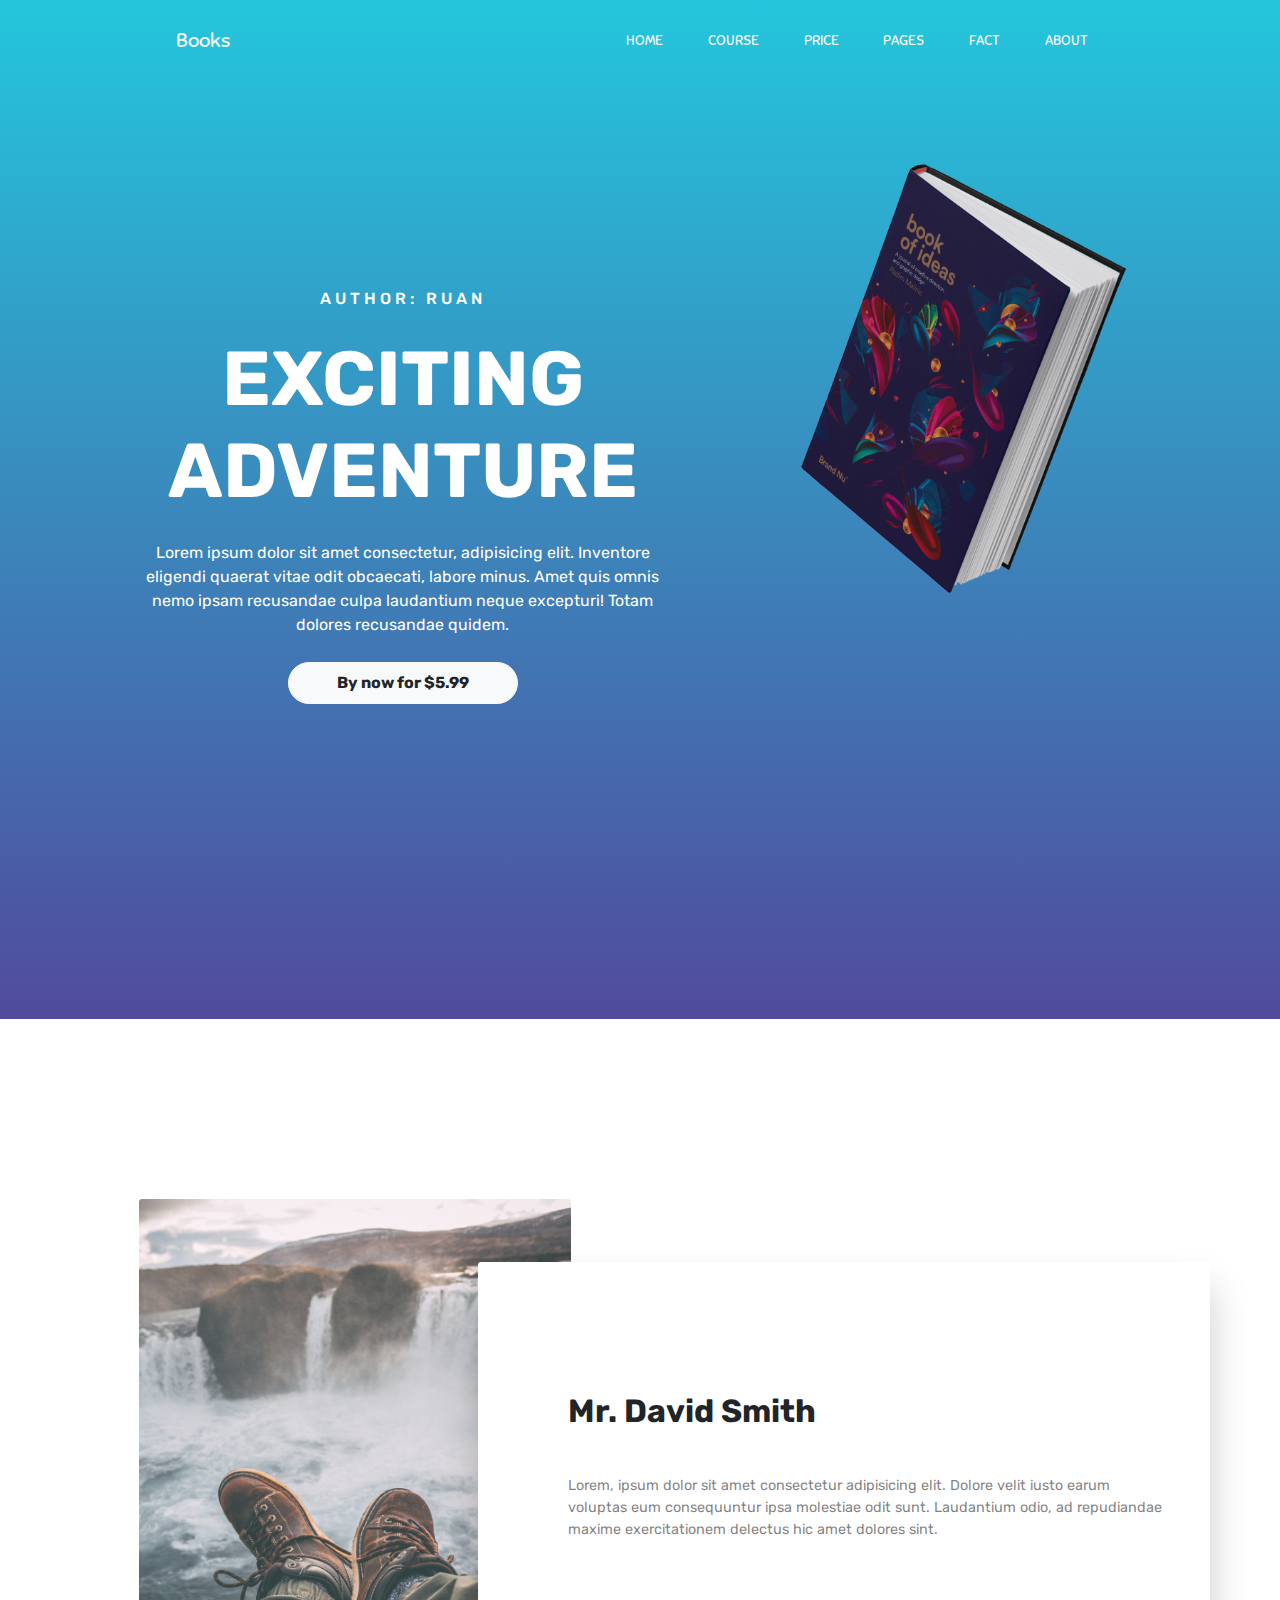
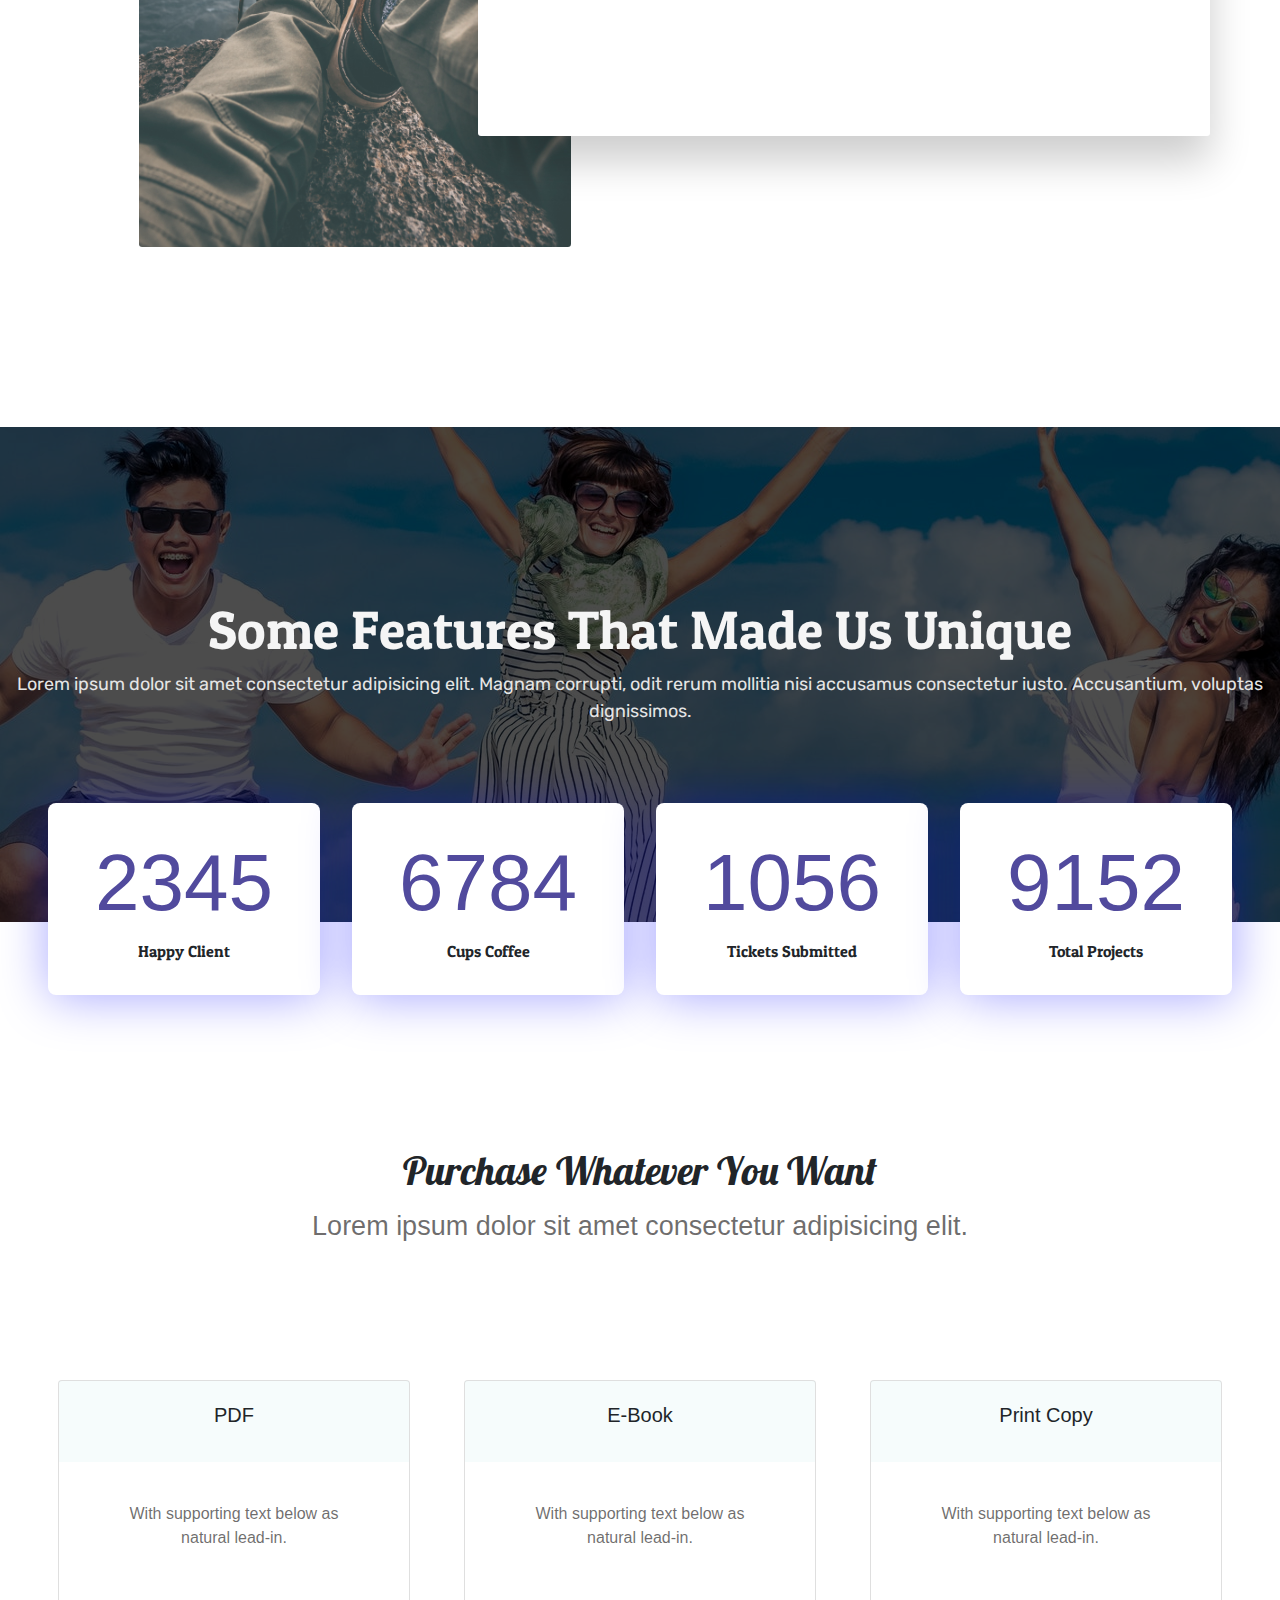
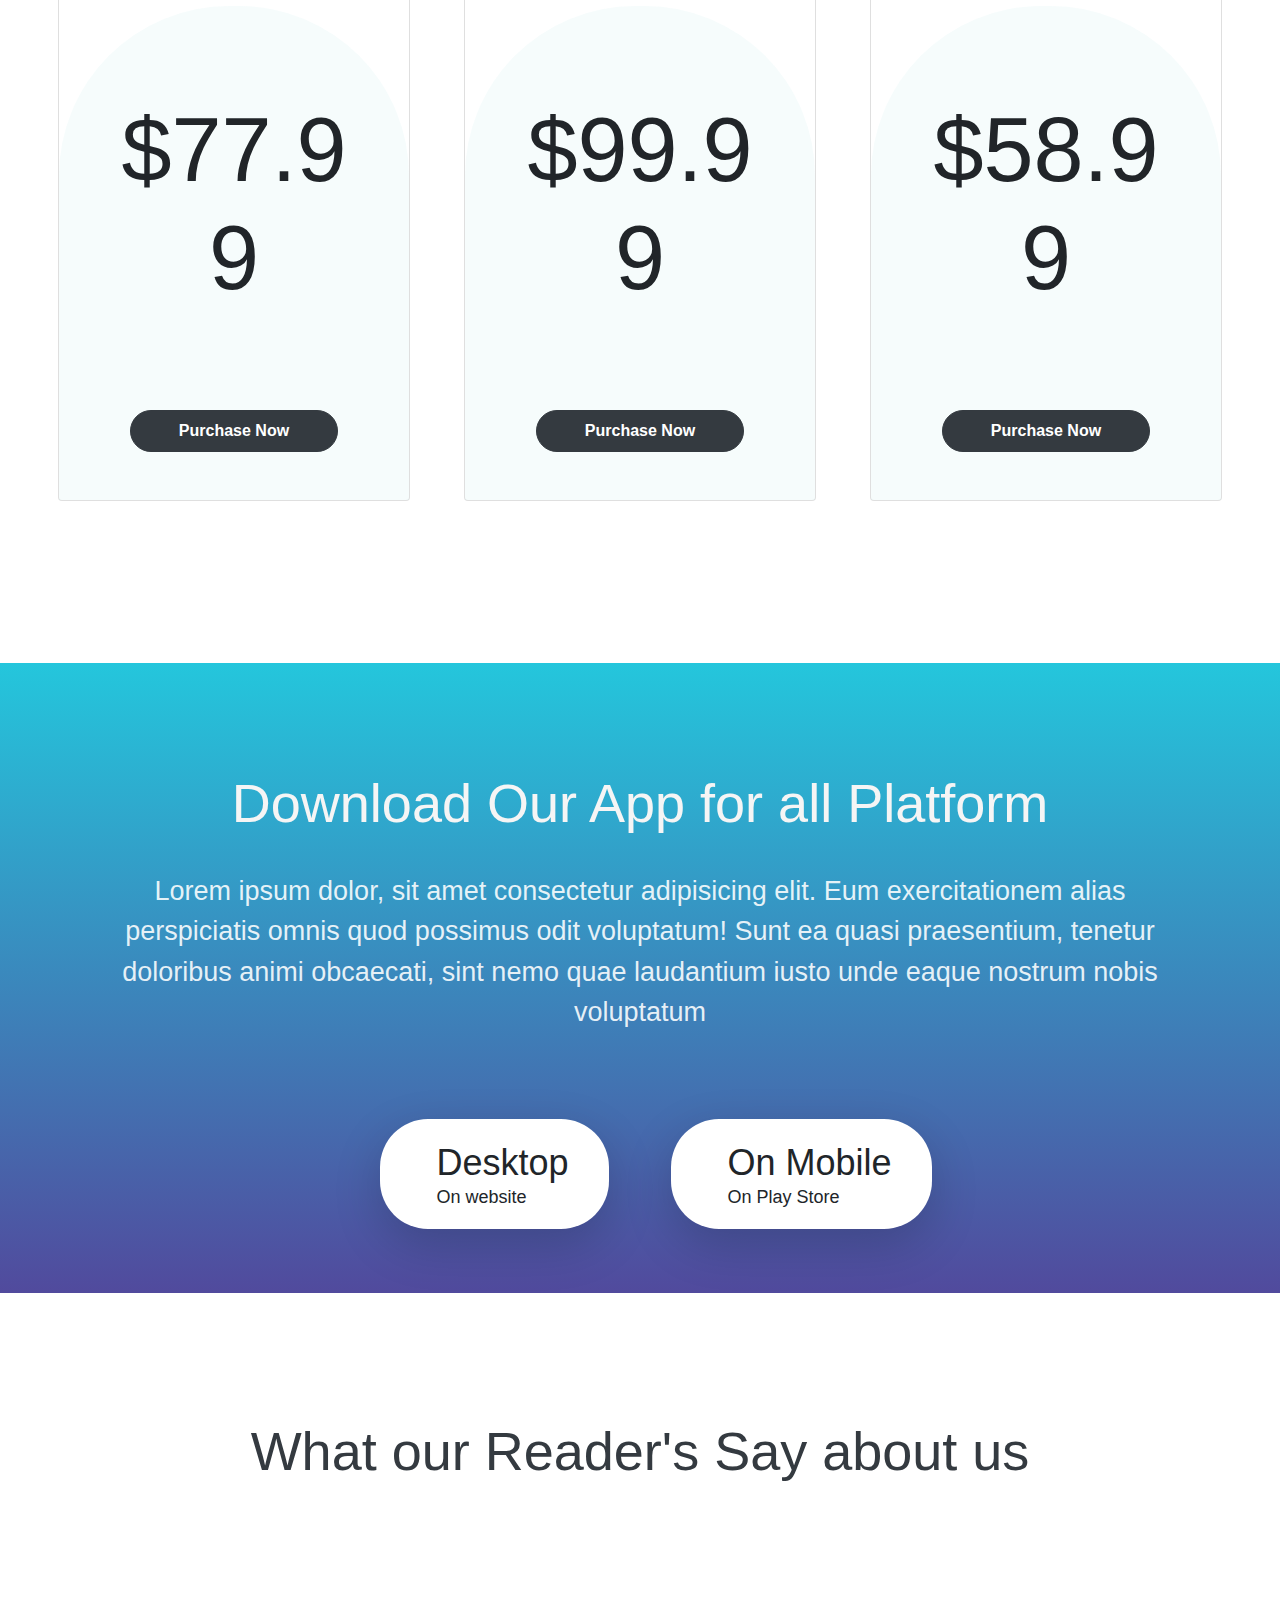
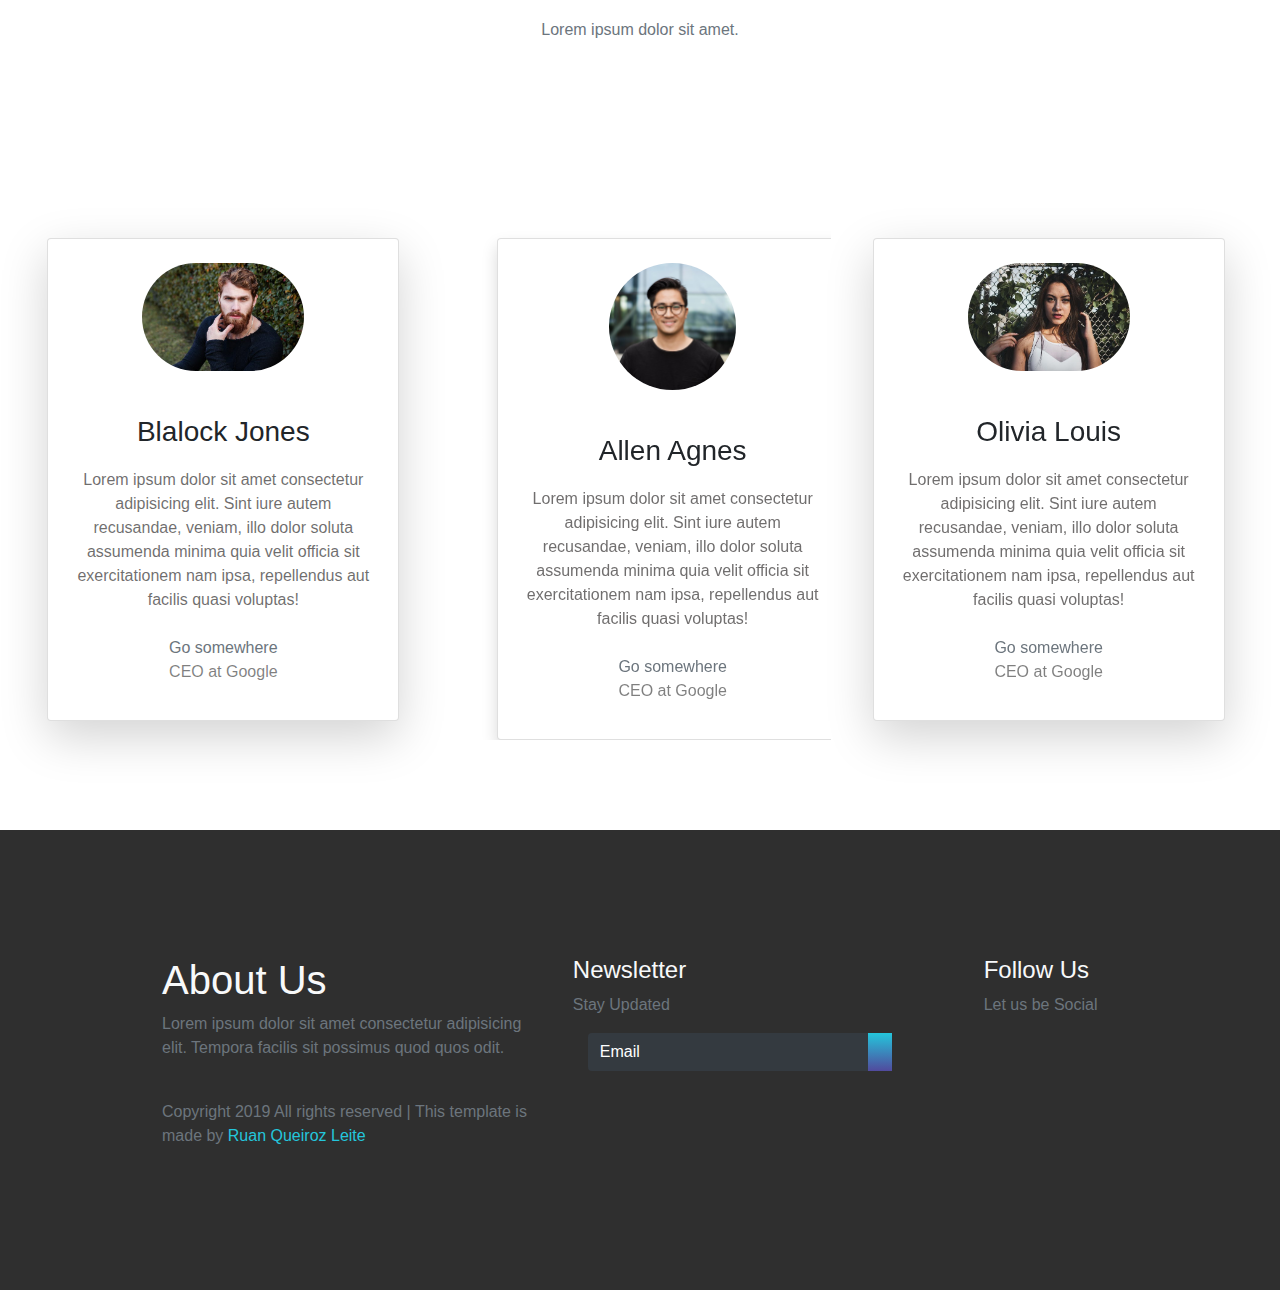
==== Index.html @ f332a402 "update files site" ====
<!DOCTYPE html>
<html lang="pt-br">

<head>
	<meta charset="UTF-8">
	<meta name="viewport" content="width=device-width, initial-scale=1.0">
	<meta http-equiv="X-UA-Compatible" content="ie=edge">
	<title>Books</title>
	<link rel="stylesheet" href="https://stackpath.bootstrapcdn.com/bootstrap/4.3.1/css/bootstrap.min.css"
		integrity="sha384-ggOyR0iXCbMQv3Xipma34MD+dH/1fQ784/j6cY/iJTQUOhcWr7x9JvoRxT2MZw1T" crossorigin="anonymous">

	<link rel="stylesheet" href="https://use.fontawesome.com/releases/v5.8.1/css/all.css"
		integrity="sha384-50oBUHEmvpQ+1lW4y57PTFmhCaXp0ML5d60M1M7uH2+nqUivzIebhndOJK28anvf" crossorigin="anonymous">
	<link rel="stylesheet" href="css/style.css">
	<link rel="stylesheet" href="css/mobile-style.css">
</head>

<body>

	<header>
		<div class="container-fluid p-0">
			<nav class="navbar navbar-expand-lg">
				<a class="navbar-brand" href="#">
					<i class="fas fa-book-reader fa-3x mx-3"></i>
					Books</a>
				<button class="navbar-toggler" type="button" data-toggle="collapse" data-target="#navbarNav"
					aria-controls="navbarNav" aria-expanded="false" aria-label="Toggle navigation">

					<i class="fas fa-bars text-light"></i>
				</button>
				<div class="collapse navbar-collapse" id="navbarNav">
					<div class="mr-auto"></div>
					<ul class="navbar-nav">
						<li class="nav-item active">
							<a class="nav-link" href="#">HOME<span class="sr-only">(current)</span></a>
						</li>
						<li class="nav-item">
							<a class="nav-link" href="#">COURSE</a>
						</li>
						<li class="nav-item">
							<a class="nav-link" href="#">PRICE</a>
						</li>
						<li class="nav-item dropdown">
							<div class="dropdown">
								<a href="#" class="nav-link">PAGES</a>
								<div class="dropdown-content">
									<a href="#">Generic</a>
									<a href="#">Element</a>
								</div>
							</div>
						</li>
						<li class="nav-item">
							<a class="nav-link" href="#">FACT</a>
						</li>
						<li class="nav-item">
							<a class="nav-link" href="#">ABOUT</a>
						</li>
					</ul>
				</div>
			</nav>
		</div>

		<div class="container text-center">
			<div class="row">
				<div class="col-md-7 col-sm-12 text-white">
					<h6>AUTHOR: RUAN</h6>
					<h1>EXCITING ADVENTURE</h1>
					<p>Lorem ipsum dolor sit amet consectetur, adipisicing elit. Inventore eligendi quaerat vitae odit
						obcaecati, labore minus. Amet quis omnis nemo ipsam recusandae culpa laudantium neque excepturi!
						Totam dolores recusandae quidem.
					</p>
					<button class="btn btn-light px-5 py-2 primary-btn">
						By now for $5.99
					</button>
				</div>
				<div class="col-md-5 col-sm-12 h-25">
					<img src="../assets/header-img.png" alt="Book">
				</div>
			</div>
		</div>

	</header>

	<main>
		<section class="section-1">
			<div class="container text-center">
				<div class="row">
					<div class="col-md-6 col-12">
						<div class="pray">
							<img src="../assets/pexels-photo-1904769.jpeg" alt="Pray">
						</div>
					</div>
					<div class="col-md-6 col-12">
						<div class="panel text-left">
							<h1>Mr. David Smith</h1>
							<p class="pt-4">
								Lorem, ipsum dolor sit amet consectetur adipisicing elit. Dolore velit iusto earum
								voluptas eum consequuntur ipsa molestiae odit sunt. Laudantium odio, ad repudiandae
								maxime exercitationem delectus hic amet dolores sint.
							</p>
						</div>
					</div>
				</div>
			</div>
		</section>

		<section class="section-2 container-fluid p-0">
			<div class="cover">
				<div class="content text-center">
					<h1>Some Features That Made Us Unique</h1>
					<p>Lorem ipsum dolor sit amet consectetur adipisicing elit. Magnam corrupti, odit rerum mollitia
						nisi accusamus consectetur iusto. Accusantium, voluptas dignissimos.
					</p>
				</div>
			</div>
			<div class="container-fluid text-center">
				<div class="numbers d-flex flex-md-row flex-wrap justify-content-center">
					<div class="rect">
						<h1>2345</h1>
						<p>Happy Client</p>
					</div>
					<div class="rect">
						<h1>6784</h1>
						<p>Cups Coffee</p>
					</div>
					<div class="rect">
						<h1>1056</h1>
						<p>Tickets Submitted</p>
					</div>
					<div class="rect">
						<h1>9152</h1>
						<p>Total Projects</p>
					</div>
				</div>
			</div>

			<div class="purchase text-center">
				<h1>Purchase Whatever You Want</h1>
				<p>Lorem ipsum dolor sit amet consectetur adipisicing elit.</p>

				<div class="cards">
					<div class="d-flex d-row justify-content-center flex-wrap">
						<!-- Primeiro Card -->
						<div class="card">
							<div class="card-body">
								<div class="title">
									<h5 class="card-title">PDF</h5>
								</div>
								<p class="card-text">
									With supporting text below as natural lead-in.
								</p>
								<div class="pricing">
									<h1>$77.99</h1>
									<a href="#" class="btn btn-dark px-5 py-2 primary-btn mb-5">Purchase Now</a>
								</div>
							</div>
						</div>
						<!-- Segundo Card -->
						<div class="card">
							<div class="card-body">
								<div class="title">
									<h5 class="card-title">E-Book</h5>
								</div>
								<p class="card-text">
									With supporting text below as natural lead-in.
								</p>
								<div class="pricing">
									<h1>$99.99</h1>
									<a href="#" class="btn btn-dark px-5 py-2 primary-btn mb-5">Purchase Now</a>
								</div>
							</div>
						</div>
						<!-- Terceiro Card -->
						<div class="card">
							<div class="card-body">
								<div class="title">
									<h5 class="card-title">Print Copy</h5>
								</div>
								<p class="card-text">
									With supporting text below as natural lead-in.
								</p>
								<div class="pricing">
									<h1>$58.99</h1>
									<a href="#" class="btn btn-dark px-5 py-2 primary-btn mb-5">Purchase Now</a>
								</div>
							</div>
						</div>
					</div>
				</div>
			</div>

		</section>

		<section class="section-3 container-fluid p-0 text-center">
			<div class="row">
				<div class="col-md-12 col-sm-12">
					<h1>Download Our App for all Platform</h1>
					<p>
						Lorem ipsum dolor, sit amet consectetur adipisicing elit. Eum exercitationem alias perspiciatis
						omnis quod possimus odit
						voluptatum! Sunt ea quasi praesentium, tenetur doloribus animi obcaecati, sint nemo quae
						laudantium iusto unde
						eaque nostrum nobis voluptatum
					</p>
				</div>
			</div>
			<div class="platform row">
				<div class="col-md-6 col-sm-12 text-right">
					<div class="desktop shadow-lg">
						<div class="d-flex flex-row justify-content-center">
							<i class="fas fa-desktop fa-3x py-2 pr-3"></i>
							<div class="text text-left">
								<h3 class="pt-1 m-0">Desktop</h3>
								<p class="p-0 m-0">On website</p>
							</div>
						</div>
					</div>
				</div>
				<div class="col-md-6 col-sm-12 text-left">
					<div class="desktop shadow-lg">
						<div class="d-flex flex-row justify-content-center">
							<i class="fas fa-mobile-alt fa-3x py-2 pr-3"></i>
							<div class="text text-left">
								<h3 class="pt-1 m-0">On Mobile</h3>
								<p class="p-0 m-0">On Play Store</p>
							</div>
						</div>
					</div>
				</div>
			</div>
		</section>

		<!-- Section 4 -->
		<section class="section-4">
			<div class="container text-center">
				<h1 class="text-dark">What our Reader's Say about us</h1>
				<p class="text-secondary">Lorem ipsum dolor sit amet.</p>
			</div>
			<div class="team row">
				<div class="col-md-4 col-12 text-center">
					<div class="card mr-2 d-inline-block shadow-lg">
						<div class="card-img-top">
							<img src="../assets/UI-face-3.jpg" class="img-fluid border-radius p-4" alt="">
						</div>
						<div class="card-body">
							<h3 class="card-title">Blalock Jones</h3>
							<p class="card-text">
								Lorem ipsum dolor sit amet consectetur adipisicing elit. Sint iure autem recusandae,
								veniam, illo dolor soluta assumenda
								minima quia velit officia sit exercitationem nam ipsa, repellendus aut facilis quasi
								voluptas!
							</p>
							<a href="#" class="text-secondary text-decoration-none">Go somewhere</a>
							<p class="text-black-50">CEO at Google</p>
						</div>
					</div>
				</div>
				<div class="col-md-4 col-12 text-center">
					<div id="carouselExampleControls" class="carousel slide " data-ride="carousel">
						<div class="carousel-inner text-center">
							<div class="carousel-item active">
								<div class="card mr-2 d-inline-block shadow">
									<div class="card-img-top">
										<img src="../assets/UI-face-1.jpg" class="img-fluid rounded-circle w-50 p-4"
											alt="">
									</div>
									<div class="card-body">
										<h3 class="card-title">Allen Agnes</h3>
										<p class="card-text">
											Lorem ipsum dolor sit amet consectetur adipisicing elit. Sint iure autem
											recusandae, veniam, illo dolor soluta assumenda
											minima quia velit officia sit exercitationem nam ipsa, repellendus aut
											facilis quasi voluptas!
										</p>
										<a href="#" class="text-secondary text-decoration-none">Go somewhere</a>
										<p class="text-black-50">CEO at Google</p>
									</div>
								</div>
							</div>
							<div class="carousel-item">
								<div class="card  d-inline-block mr-2 shadow">
									<div class="card-img-top">
										<img src="../assets/UI-face-2.jpg" class="img-fluid rounded-circle w-50 p-4"
											alt="">
									</div>
									<div class="card-body">
										<h3 class="card-title">Amiel Barbara</h3>
										<p class="card-text">
											Lorem ipsum dolor sit amet consectetur adipisicing elit. Sint iure autem
											recusandae, veniam, illo dolor soluta assumenda
											minima quia velit officia sit exercitationem nam ipsa, repellendus aut
											facilis quasi voluptas!
										</p>
										<a href="#" class="text-secondary text-decoration-none">Go somewhere</a>
										<p class="text-black-50">CEO at Google</p>
									</div>
								</div>
							</div>
						</div>
						<a class="carousel-control-prev" href="#carouselExampleControls" role="button"
							data-slide="prev">
							<span class="carousel-control-prev-icon" aria-hidden="true"></span>
							<span class="sr-only">Previous</span>
						</a>
						<a class="carousel-control-next" href="#carouselExampleControls" role="button"
							data-slide="next">
							<span class="carousel-control-next-icon" aria-hidden="true"></span>
							<span class="sr-only">Next</span>
						</a>
					</div>
				</div>
				<div class="col-md-4 col-12 text-center">
					<div class="card mr-2 d-inline-block shadow-lg">
						<div class="card-img-top">
							<img src="../assets/UI-face-4.jpg" class="img-fluid border-radius p-4" alt="">
						</div>
						<div class="card-body">
							<h3 class="card-title">Olivia Louis</h3>
							<p class="card-text">
								Lorem ipsum dolor sit amet consectetur adipisicing elit. Sint iure autem recusandae,
								veniam, illo dolor soluta assumenda
								minima quia velit officia sit exercitationem nam ipsa, repellendus aut facilis quasi
								voluptas!
							</p>
							<a href="#" class="text-secondary text-decoration-none">Go somewhere</a>
							<p class="text-black-50">CEO at Google</p>
						</div>
					</div>
				</div>
			</div>
		</section>

	</main>

	<footer>
		<div class="container-fluid p-0">
			<div class="row text-left">
				<div class="col-md-5 col-md-5">
					<h1 class="text-light">About Us</h1>
					<p class="text-muted">Lorem ipsum dolor sit amet consectetur adipisicing elit. Tempora facilis sit
						possimus quod quos odit.
					</p>
					<p class="pt-4 text-muted">
						Copyright 2019 All rights reserved | This template is made by <span>Ruan Queiroz Leite</span>
					</p>
				</div>
				<div class="col-md-5">
					<h4 class="text-light">Newsletter</h4>
					<p class="text-muted">Stay Updated</p>
					<form class="form inline">
						<div class="col pl-">
							<div class="input-group pr-5">
								<input type="text" class="form-control bg-dark text-white" placeholder="Email">
								<div class="input-group-prepend">
									<div class="input-group-text">
										<i class="fas fa-arrow-right"></i>
									</div>
								</div>
							</div>
						</div>
					</form>
				</div>
				<div class="col-md-2 col-sm-12">
					<h4 class="text-light">Follow Us</h4>
					<p class="text-muted">Let us be Social</p>
					<div class="column">
						<i class="fab fa-facebook-f"></i>
						<i class="fab fa-instagram"></i>
						<i class="fab fa-twitter"></i>
						<i class="fab fa-youtube"></i>
					</div>
				</div>
			</div>
		</div>
	</footer>

	<script src="https://cdnjs.cloudflare.com/ajax/libs/jquery/3.4.1/jquery.min.js"></script>
	<script src="https://cdnjs.cloudflare.com/ajax/libs/popper.js/1.14.7/umd/popper.min.js"
		integrity="sha384-UO2eT0CpHqdSJQ6hJty5KVphtPhzWj9WO1clHTMGa3JDZwrnQq4sF86dIHNDz0W1" crossorigin="anonymous">
	</script>
	<script src="https://stackpath.bootstrapcdn.com/bootstrap/4.3.1/js/bootstrap.min.js"
		integrity="sha384-JjSmVgyd0p3pXB1rRibZUAYoIIy6OrQ6VrjIEaFf/nJGzIxFDsf4x0xIM+B07jRM" crossorigin="anonymous">
	</script>
	<script src="./main.js"></script>

</body>

</html>
---- css/style.css ----
/* Google Fonts */
@import url('https://fonts.googleapis.com/css?family=Acme|Lobster|Patua+One|Rubik|Sniglet');

* {
    box-sizing: border-box;
}

header,
section {
    overflow-x: hidden;
}

:root {
    --Snigle-font: "Sniglet", cursive;
    --Rubik: "Rubik", cursive;
    --Patua: "Patua One", cursive;
    --Lobster: "Lobster", cursive;
    --light-black: #2e2c2caf;
    --bggradient: linear-gradient(to bottom,
            #24C6DC, #514A9D);
    --light-gray: rgba(255, 255, 255, 0.877)
}

header a {
    font-family: var(--Snigle-font);
    font-size: 0.9em;
    color: whitesmoke;
}

header {
    background: #24C6DC;
    background: var(--bggradient);
}

.dropdown-content {
    display: none;
    position: absolute;
    background: white;
    min-width: 160px;
    box-shadow: 0px 2px 15px 0px rgba(0, 0, 0, 0.2);
    z-index: 1;
}

.dropdown-content a {
    color: black;
    padding: 12px 6px;
    text-decoration: none;
    display: block;
}

.dropdown-content a:hover {
    background: #ddd;
}

.dropdown:hover .dropdown-content {
    display: block;
}

header .nav-item:last-child {
    padding-right: 10.5em;
}

header .nav-item {
    padding: 0.9em;
}

header .navbar-brand {
    padding-left: 8rem;
}

header .nav-link:hover {
    color: black;
}

header .row .col-md-5 {
    padding: 4.2vmin 1vmin;
}

header .row .col-md-7 {
    padding: 22vmin 1vmin;
    padding-bottom: 35vmin;
    font-family: var(--Rubik);
    color: white;
}

header .row .col-md-5 img {
    width: 90%;
}

header .container .col-md-7 {
    font-family: "Rubik", sans-serif;
}

header .container .col-md-7 h6 {
    padding: 1vmin;
    letter-spacing: 4px;
}

header .container .col-md-7 h1 {
    font-size: 8.5vmin;
    font-weight: bold;
    padding: 0.1em 0em;
}

header .container .col-md-7 p {
    padding: 1vmin 5vmin;
}

.primary-btn {
    border-radius: 30px;
    font-weight: bold;
}

/* section 1 */

.section-1 {
    padding: 20vmin 0;
}

.section-1 .row .col-md-6 .pray img {
    opacity: 0.8;
    width: 80%;
    border-radius: 0.2em;
}

.section-1 .row .col-md-6:last-child {
    position: relative;
}

.section-1 .row .col-md-6 .panel {
    position: absolute;
    top: 7vmin;
    left: -18vmin;
    background: white;
    border-radius: 3px;
    text-align: left;
    padding: 13vmin 5vmin 20vmin 10vmin;
    box-shadow: 0px 25px 42px rgba(0, 0, 0, 0.2);
    font-family: var(--Rubik);
    z-index: 1;
}

.section-1 .row .col-md-6 .panel h1 {
    font-weight: bold;
    padding: 0.4em 0;
    font-size: 2em;
}

.section-1 .row .col-md-6 .panel p {
    font-size: 0.9em;
    color: rgba(0, 0, 0, 0.5)
}

/* section 2 */

.cover {
    width: 100%;
    height: 55vmin;
    background: url("../assets/pexels-photo-452738.jpeg");
    background-position: -24rem -19rem;
    background-size: 150%;
    position: relative;
}

.cover .overlay {
    position: absolute;
    top: 0;
    left: 0;
    width: 100%;
    height: 100%;
    z-index: 999;
}


.cover .content {
    background: rgba(0, 0, 0, 0.7);
    height: 100%;
    width: 100%;
    padding-top: 19vmin;
}

.cover .content>h1 {
    font-family: var(--Patua);
    font-size: 6vmin;
    color: whitesmoke;
}

.cover .content>p {
    font-family: var(--Rubik);
    font-size: 2vmin;
    color: #e5e5e5;
}

.numbers .rect {
    position: relative;
    z-index: 1;
    background: white;
    width: 17rem;
    height: 12rem;
    padding-top: 3.5vmin;
    margin: 1rem;
    border-radius: 0.5rem;
    box-shadow: 1px 2px 50px 0px rgba(0, 0, 255, 0.349)
}

.numbers {
    margin-top: -15vmin;
}

.numbers .rect h1 {
    font-size: 5rem;
    color: #514A9D;
}

.numbers .rect p {
    font-family: var(--Patua);
}

.purchase>h1 {
    padding-top: 15vmin;
    padding-bottom: 0.1em;
    font-family: var(--Lobster);
}

.purchase>p {
    color: var(--light-black);
    font-size: 3vmin;
    padding-bottom: 10vmin;
}

.purchase .cards .card {
    width: 22rem;
    margin: 3vmin 3vmin;
}

.cards div {
    padding: 0;
    margin: 0;
}

.cards .title {
    background: rgba(208, 241, 241, 0.199);
    padding: 1.4rem 2.5rem;
    font-size: 2vmin;
}

.card .card-text {
    padding: 2.5rem 3rem;
    color: var(--light-black);
}

.card-body .pricing {
    background: rgba(208, 241, 241, 0.199);
    border-top-right-radius: 170px;
    border-top-left-radius: 170px;
}

.card-body .pricing>h1 {
    font-size: 10vmin;
    padding: 1em 0.5em;
}

/* seciotn 3 */

.section-3 {
    height: 70vmin;
    margin-top: 15vmin;
    background: var(--bggradient);
}

.section-3 .col-md-12>h1 {
    padding: 2em 0 0.5em 0;
    color: whitesmoke;
    font-size: 6vmin;
}

.section-3 .col-md-12>p {
    padding: 0 4em;
    padding-bottom: 2em;
    color: var(--light-gray);
    font-size: 3vmin;
}

.section-3 .desktop {
    background: white;
    display: inline-block;
    border-radius: 3em;
    padding: 2vmin 4.5vmin;
    margin: 1em;
}

.section-3 .desktop h3 {
    font-size: 4vmin;
}

.section-3 .desktop p {
    font-size: 2vmin;
}

/* section 4 */

.section-4 .container h1 {
    font-size: 6vmin;
    padding: 14vmin;
}

.section-4 .team {
    padding: 10vmin 4vmin;
}

.section-4 .card {
    width: 22rem;
    margin-top: 10vmin;
}

.section-4 .card .card-text {
    padding: 0.5em;
}

.section-4.card .card-body>a {
    font-size: 1.5em;
}

.section-4 .carousel-item {
    padding-left: 3rem;
}

.border-radius {
    border-radius: 340px;
    width: 60%;
}

/* Footer */

footer {
    background: rgba(0, 0, 0, 0.815);
    overflow-x: hidden;
    padding: 14vmin 18vmin;
}

footer p>span {
    color: #24C6DC;
}

footer input {
    border: none !important;
}

footer input::placeholder {
    color: white !important;
}

footer .input-group .input-group-text {
    background: var(--bggradient);
    border: none;
}

footer .column i {
    color: #24C6DC;
    padding: 0 0.5em;
}

footer .column i+i {
    padding: 0 0.5em;
}

/* Sticky class */

.sticky {
    position: fixed;
    top: 0;
    width: 100%;
    background: rgba(0, 0, 0, 0.815);
    z-index: 9999;
    transition: all 1.5s ease;
}
---- css/mobile-style.css ----
@media only screen and (max-width: 768px) {
    header .navbar-brand {
        padding-left: 1rem;
    }

    .section-1 .row .col-md-6 .panel {
        position: initial;
        width: initial;
        height: initial;
    }

    .section-2 .cover {
        background-position: -25vmin -10vmin;
    }

    .numbers .rect {
        width: 10rem;
        height: 8rem;
    }

    .numbers .rect h1 {
        font-size: 2rem;
    }

    .section-3 {
        height: inherit;
        padding: 10vmin !important;
    }

    .section-3 .row h1 {
        padding: 6vmin 4vmin;
    }

    .section-3 .platform .col-md-6 {
        text-align: center !important;
    }

    .section-3 .desktop i {
        font-size: 8vmin;
    }

    .section-4 .carousel-item {
        padding-left: 0.6rem;
    }

    footer .row .col-md-2 {
        margin-top: 8vmin;
    }
}

/* screen size 375px */

@media only screen and (max-width: 375px) {
    .section-4 .card {
        width: 18em;
    }
}

@media only screen and (max-width: 320px) {
    .section-4 .carousel-inner {
        margin-left: -4vmin;
    }
}
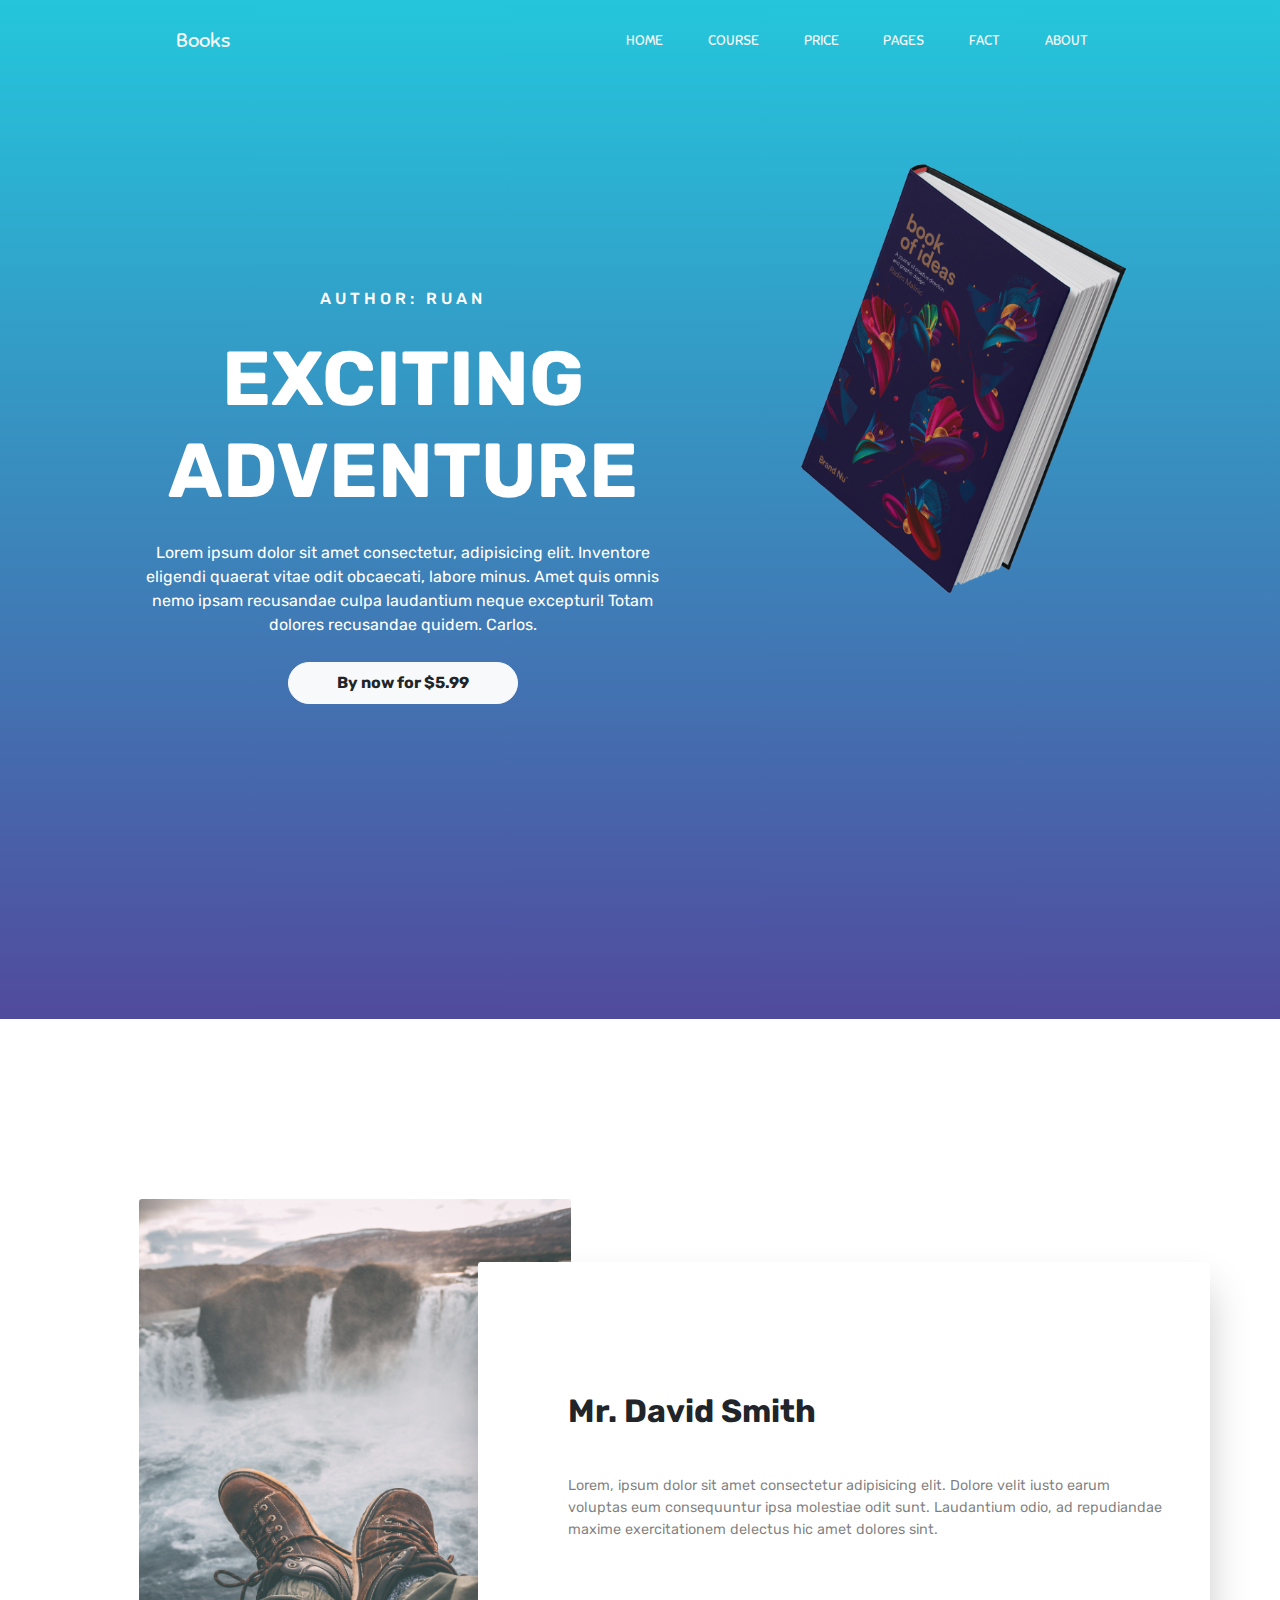
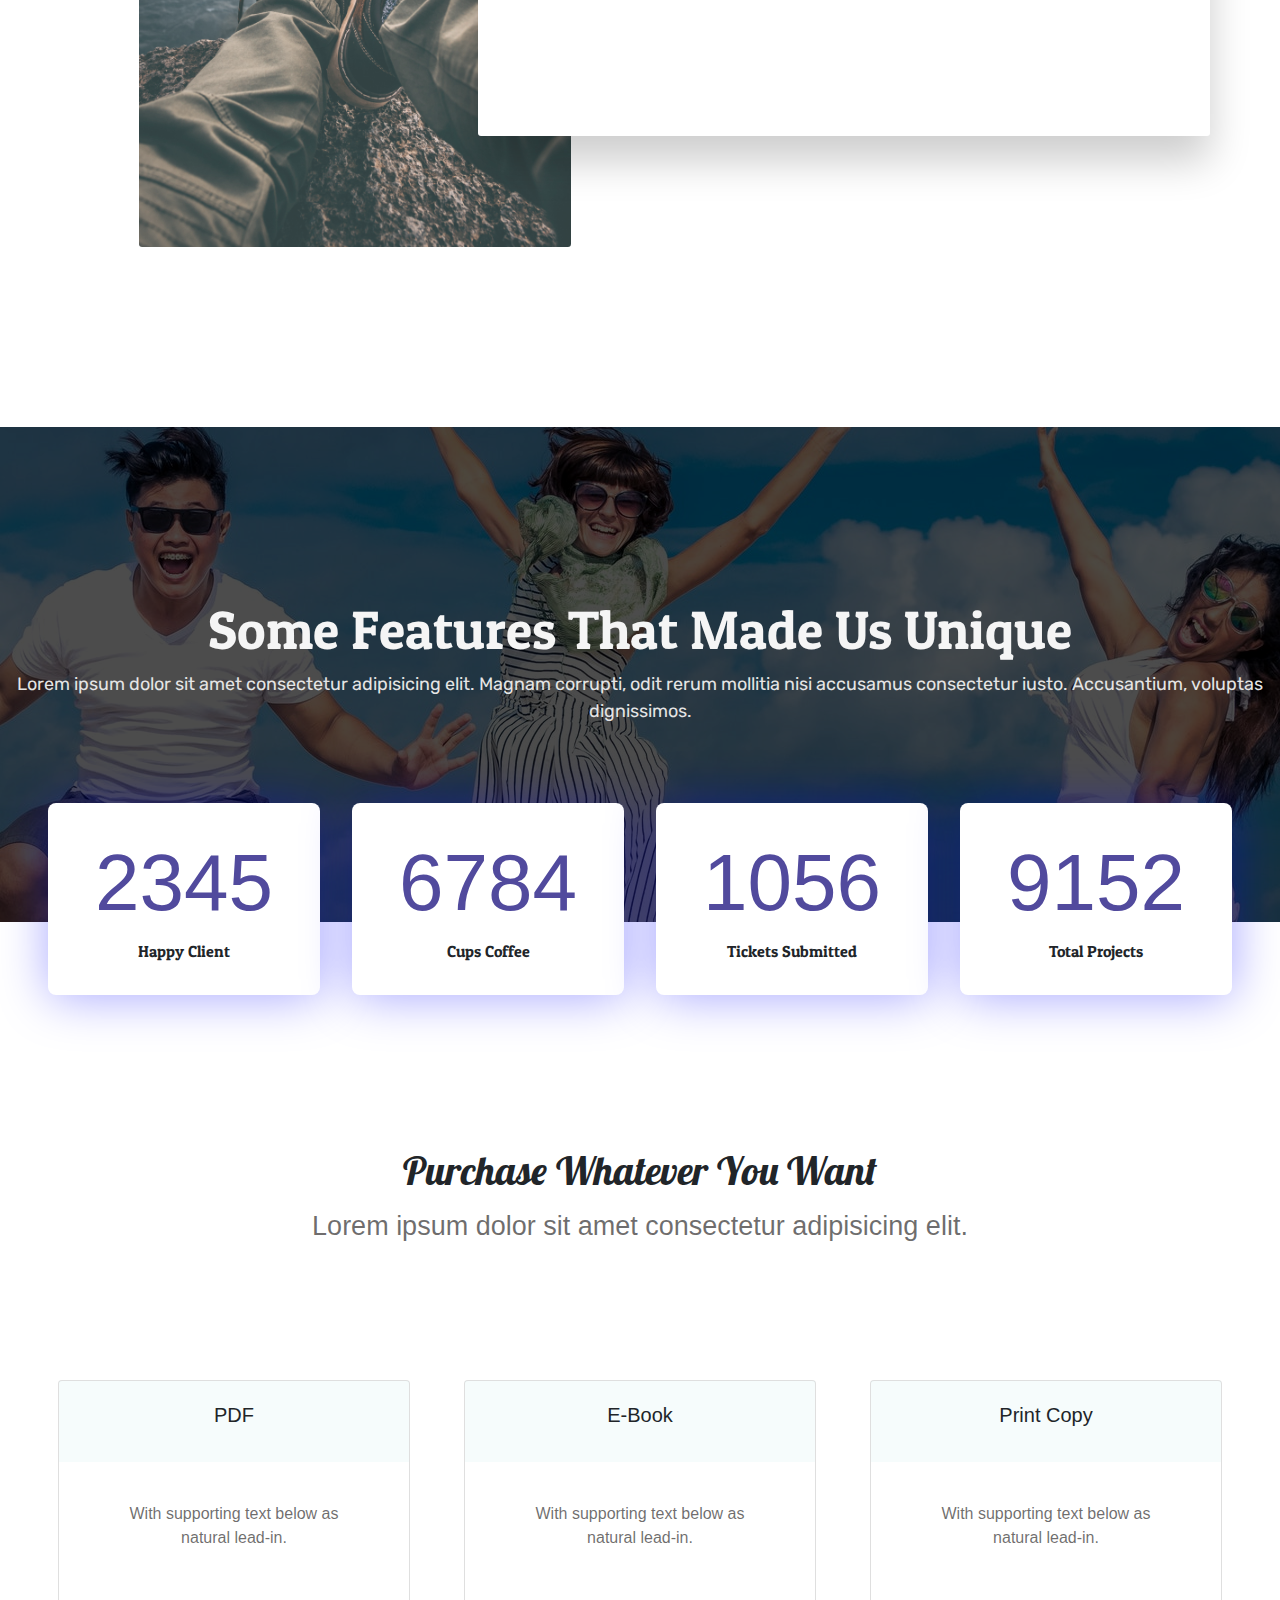
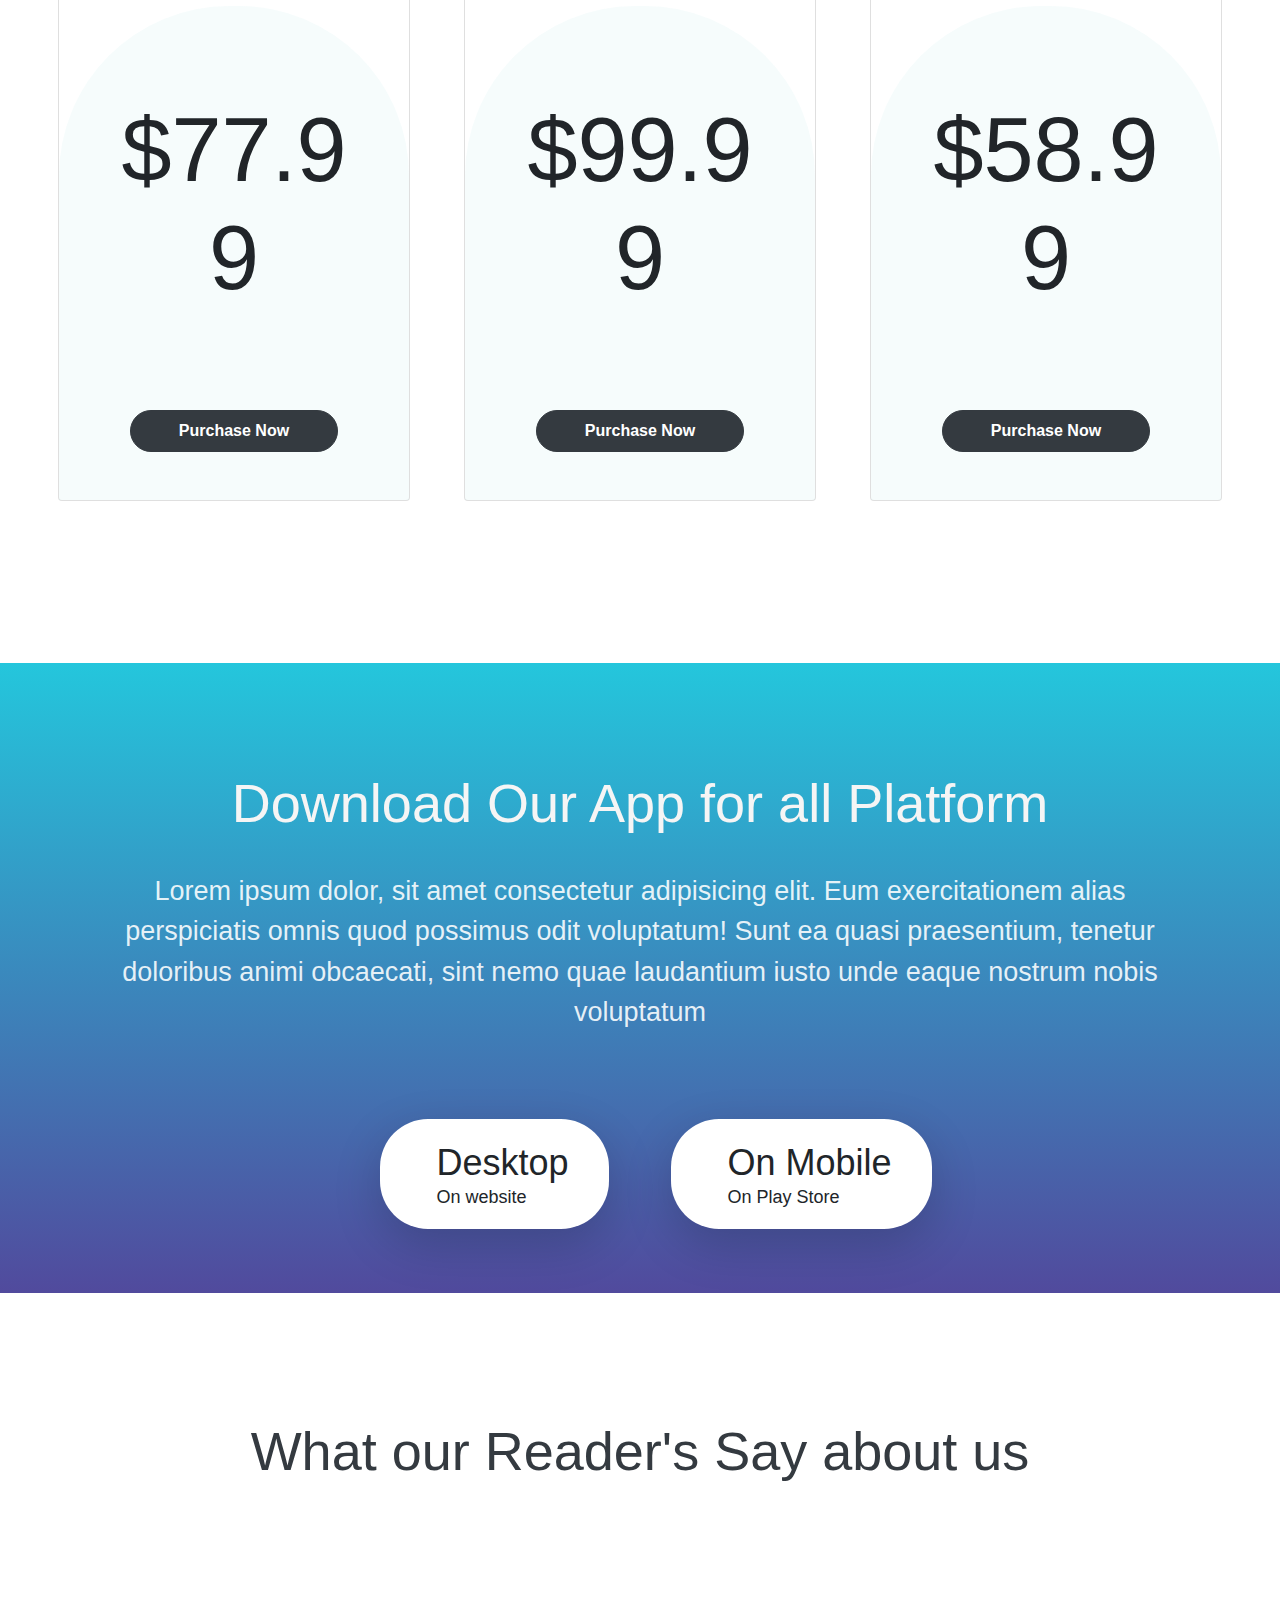
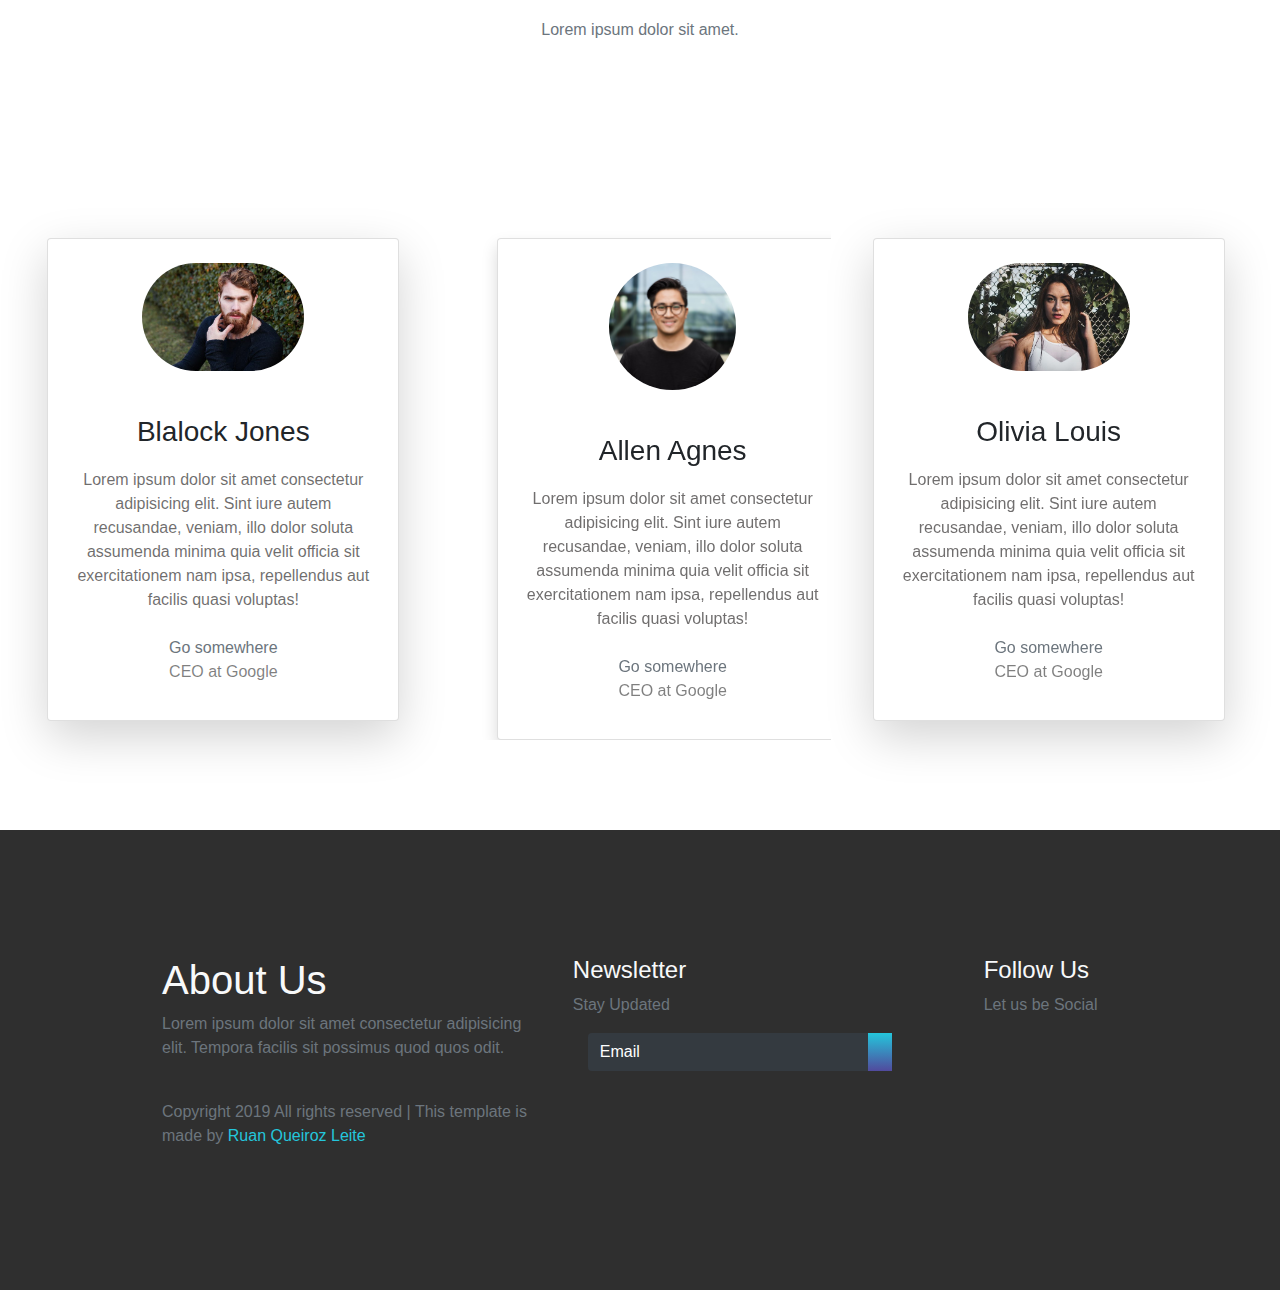
==== commit 9b1f28ba: "Att site books carlos" ====
--- a/Index.html
+++ b/Index.html
@@ -67,7 +67,7 @@
 					<h1>EXCITING ADVENTURE</h1>
 					<p>Lorem ipsum dolor sit amet consectetur, adipisicing elit. Inventore eligendi quaerat vitae odit
 						obcaecati, labore minus. Amet quis omnis nemo ipsam recusandae culpa laudantium neque excepturi!
-						Totam dolores recusandae quidem.
+						Totam dolores recusandae quidem. Carlos.
 					</p>
 					<button class="btn btn-light px-5 py-2 primary-btn">
 						By now for $5.99
